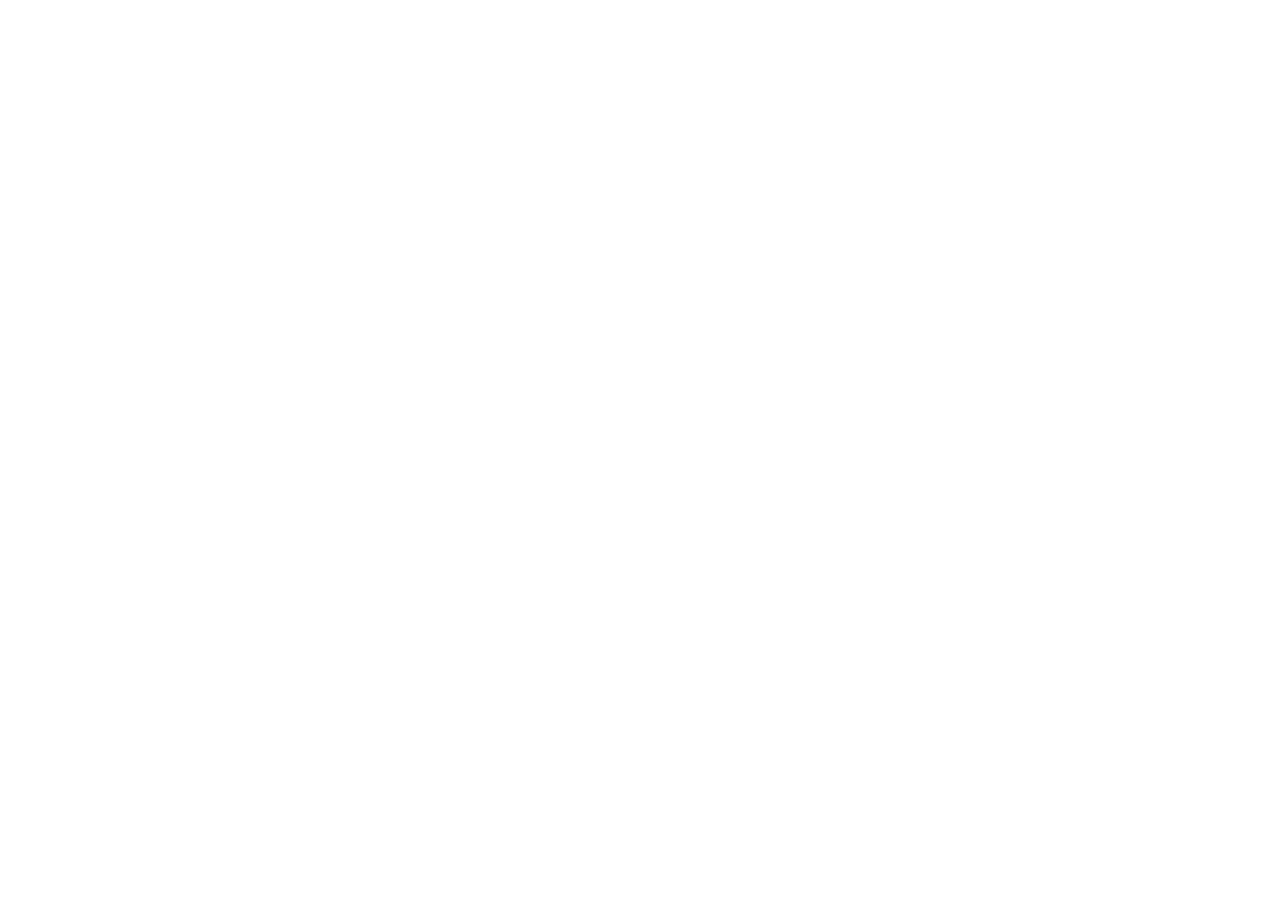
==== index.html @ 6b7ca8cf "add manifest" ====
<!DOCTYPE html>
<html lang="en-US" dir="ltr">
  <head>
    <meta charset="UTF-8" />
    <meta name="viewport" content="width=device-width,initial-scale=1" />
    <link rel="shortcut icon" href="https://c.s-microsoft.com/favicon.ico?v2" />
    <link rel="manifest" href="./manifest.json">
    <title>Welcome!</title>
  </head>
</html>
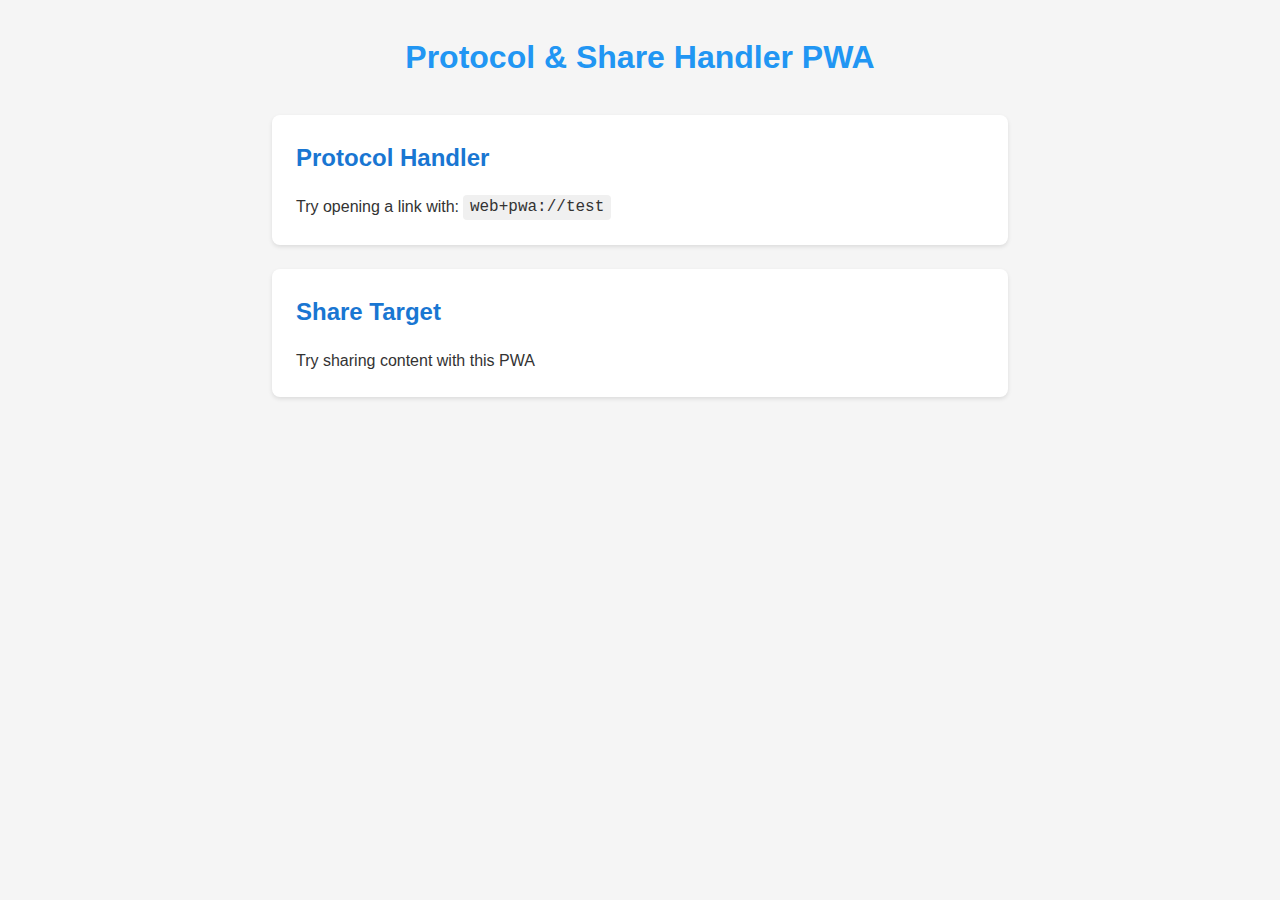
==== commit 2bb4c179: "support sw and share target" ====
--- a/index.html
+++ b/index.html
@@ -3,8 +3,37 @@
   <head>
     <meta charset="UTF-8" />
     <meta name="viewport" content="width=device-width,initial-scale=1" />
-    <link rel="shortcut icon" href="https://c.s-microsoft.com/favicon.ico?v2" />
+    <meta name="theme-color" content="#2196F3"/>
+    <link rel="shortcut icon" href="https://cdn.glitch.com/47e82a3e-e99d-4a0a-86f9-4f8bea8ede1e%2Fastronaut-icon.png?v=1587002651149" />
     <link rel="manifest" href="./manifest.json">
-    <title>Welcome!</title>
+    <link rel="stylesheet" href="styles.css">
+    <title>Protocol & Share Handler PWA</title>
   </head>
-</html>+  <body>
+    <div class="container">
+      <h1>Protocol & Share Handler PWA</h1>
+      
+      <div class="card">
+        <h2>Protocol Handler</h2>
+        <p>Try opening a link with: <code>web+pwa://test</code></p>
+        <div id="protocol-content"></div>
+      </div>
+
+      <div class="card">
+        <h2>Share Target</h2>
+        <p>Try sharing content with this PWA</p>
+        <div id="share-content"></div>
+      </div>
+    </div>
+
+    <script src="app.js"></script>
+    <script>
+      // Register service worker
+      if ('serviceWorker' in navigator) {
+        navigator.serviceWorker.register('./service-worker.js')
+          .then(registration => console.log('ServiceWorker registered'))
+          .catch(err => console.error('ServiceWorker registration failed:', err));
+      }
+    </script>
+  </body>
+</html>
--- a/styles.css
+++ b/styles.css
@@ -0,0 +1,66 @@
+* {
+  margin: 0;
+  padding: 0;
+  box-sizing: border-box;
+}
+
+body {
+  font-family: -apple-system, BlinkMacSystemFont, 'Segoe UI', Roboto, Oxygen, Ubuntu, Cantarell, sans-serif;
+  line-height: 1.6;
+  color: #333;
+  background-color: #f5f5f5;
+}
+
+.container {
+  max-width: 800px;
+  margin: 0 auto;
+  padding: 2rem;
+}
+
+h1 {
+  text-align: center;
+  color: #2196F3;
+  margin-bottom: 2rem;
+}
+
+.card {
+  background: white;
+  border-radius: 8px;
+  padding: 1.5rem;
+  margin-bottom: 1.5rem;
+  box-shadow: 0 2px 4px rgba(0,0,0,0.1);
+}
+
+h2 {
+  color: #1976D2;
+  margin-bottom: 1rem;
+}
+
+code {
+  background: #f0f0f0;
+  padding: 0.2rem 0.4rem;
+  border-radius: 4px;
+  font-family: 'Courier New', Courier, monospace;
+}
+
+.received-data {
+  margin-top: 1rem;
+  padding: 1rem;
+  background: #f8f9fa;
+  border-radius: 4px;
+  border-left: 4px solid #2196F3;
+}
+
+.received-data h3 {
+  color: #1976D2;
+  margin-bottom: 0.5rem;
+}
+
+pre {
+  background: #fff;
+  padding: 1rem;
+  border-radius: 4px;
+  overflow-x: auto;
+  white-space: pre-wrap;
+  word-wrap: break-word;
+}
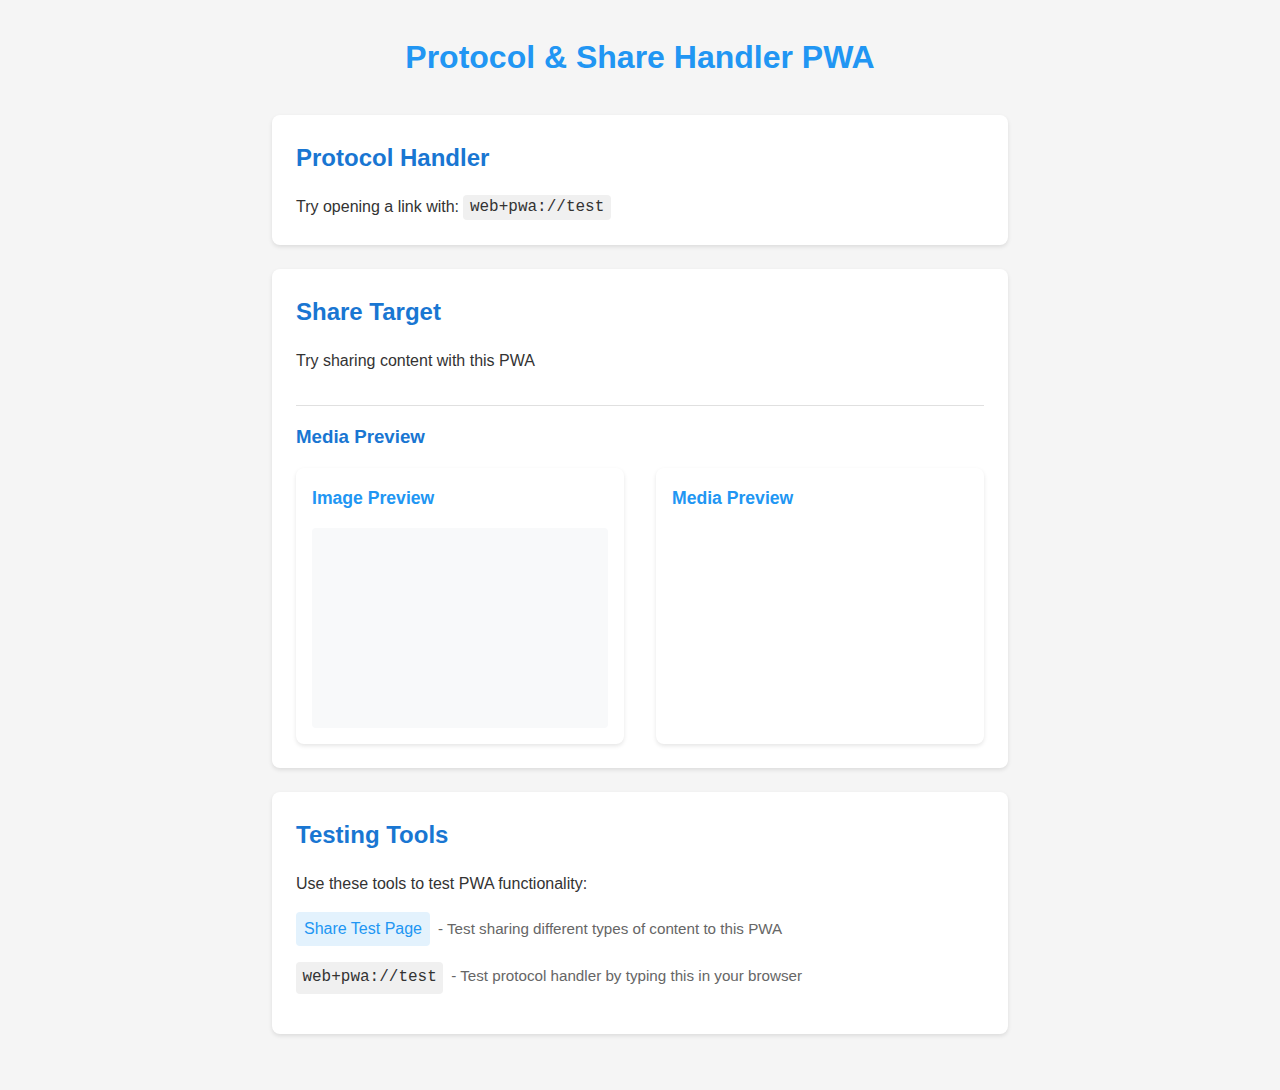
==== commit 473b262f: "add image display area" ====
--- a/index.html
+++ b/index.html
@@ -23,6 +23,34 @@
         <h2>Share Target</h2>
         <p>Try sharing content with this PWA</p>
         <div id="share-content"></div>
+        <div class="media-preview-area">
+          <h3>Media Preview</h3>
+          <div class="preview-container">
+            <div id="image-preview" class="preview-section">
+              <h4>Image Preview</h4>
+              <div class="image-display"></div>
+            </div>
+            <div id="media-preview" class="preview-section">
+              <h4>Media Preview</h4>
+              <div class="media-display"></div>
+            </div>
+          </div>
+        </div>
+      </div>
+
+      <div class="card">
+        <h2>Testing Tools</h2>
+        <p>Use these tools to test PWA functionality:</p>
+        <ul class="feature-list">
+          <li>
+            <a href="share-test.html" class="feature-link">Share Test Page</a>
+            <span class="feature-desc">- Test sharing different types of content to this PWA</span>
+          </li>
+          <li>
+            <code>web+pwa://test</code>
+            <span class="feature-desc">- Test protocol handler by typing this in your browser</span>
+          </li>
+        </ul>
       </div>
     </div>
 
--- a/styles.css
+++ b/styles.css
@@ -64,3 +64,343 @@
   white-space: pre-wrap;
   word-wrap: break-word;
 }
+
+.feature-list {
+  list-style: none;
+  padding: 0;
+  margin: 1rem 0;
+}
+
+.feature-list li {
+  margin-bottom: 1rem;
+  display: flex;
+  align-items: baseline;
+  flex-wrap: wrap;
+  gap: 0.5rem;
+}
+
+.feature-link {
+  color: #2196F3;
+  text-decoration: none;
+  font-weight: 500;
+  padding: 0.25rem 0.5rem;
+  background: #e3f2fd;
+  border-radius: 4px;
+}
+
+.feature-link:hover {
+  background: #bbdefb;
+}
+
+.feature-desc {
+  color: #666;
+  font-size: 0.95rem;
+}
+
+/* Shared Files Styles */
+.shared-files {
+  margin-top: 1.5rem;
+  padding-top: 1rem;
+  border-top: 1px solid #eee;
+}
+
+.shared-files h4 {
+  color: #1976D2;
+  margin-bottom: 1rem;
+}
+
+/* Image Grid */
+.image-grid {
+  display: grid;
+  grid-template-columns: repeat(auto-fill, minmax(200px, 1fr));
+  gap: 1rem;
+  margin-top: 1rem;
+}
+
+.image-item {
+  background: #fff;
+  border-radius: 4px;
+  overflow: hidden;
+  box-shadow: 0 1px 3px rgba(0,0,0,0.1);
+}
+
+.image-item img {
+  width: 100%;
+  height: 200px;
+  object-fit: cover;
+  display: block;
+}
+
+.image-item .file-info {
+  padding: 0.5rem;
+  font-size: 0.9rem;
+  display: flex;
+  justify-content: space-between;
+  background: #f8f9fa;
+}
+
+/* Document List */
+.document-list {
+  list-style: none;
+  padding: 0;
+}
+
+.document-list li {
+  margin-bottom: 0.5rem;
+}
+
+.document-link {
+  display: flex;
+  justify-content: space-between;
+  align-items: center;
+  padding: 0.75rem;
+  background: #f8f9fa;
+  border-radius: 4px;
+  text-decoration: none;
+  color: inherit;
+  transition: background-color 0.2s;
+}
+
+.document-link:hover {
+  background: #e3f2fd;
+}
+
+.document-link .file-name {
+  font-weight: 500;
+  color: #2196F3;
+}
+
+.document-link .file-info {
+  color: #666;
+  font-size: 0.9rem;
+}
+
+/* Media List */
+.media-list {
+  display: grid;
+  grid-template-columns: repeat(auto-fill, minmax(300px, 1fr));
+  gap: 1rem;
+  margin-top: 1rem;
+}
+
+.media-item {
+  background: #fff;
+  border-radius: 4px;
+  overflow: hidden;
+  box-shadow: 0 1px 3px rgba(0,0,0,0.1);
+}
+
+.media-item video,
+.media-item audio {
+  width: 100%;
+  display: block;
+}
+
+.media-item .file-info {
+  padding: 0.5rem;
+  font-size: 0.9rem;
+  display: flex;
+  justify-content: space-between;
+  background: #f8f9fa;
+}
+
+/* Text Content */
+.text-content {
+  background: #f8f9fa;
+  padding: 1rem;
+  border-radius: 4px;
+  margin-bottom: 1rem;
+}
+
+.text-content strong {
+  color: #1976D2;
+}
+
+.text-content a {
+  color: #2196F3;
+  text-decoration: none;
+}
+
+.text-content a:hover {
+  text-decoration: underline;
+}
+
+/* Shared Files Display Styles */
+.files-section {
+  margin-top: 1.5rem;
+  padding-top: 1rem;
+  border-top: 1px solid #e0e0e0;
+}
+
+.files-section h4 {
+  color: #1976D2;
+  margin-bottom: 1rem;
+  font-size: 1.1rem;
+}
+
+/* Image Grid */
+.image-grid {
+  display: grid;
+  grid-template-columns: repeat(auto-fill, minmax(200px, 1fr));
+  gap: 1rem;
+  margin-top: 1rem;
+}
+
+.image-wrapper {
+  background: white;
+  border-radius: 8px;
+  overflow: hidden;
+  box-shadow: 0 2px 4px rgba(0,0,0,0.1);
+  transition: transform 0.2s;
+}
+
+.image-wrapper:hover {
+  transform: translateY(-2px);
+}
+
+.image-wrapper img {
+  width: 100%;
+  height: 200px;
+  object-fit: cover;
+  display: block;
+}
+
+/* Document List */
+.document-list {
+  display: grid;
+  gap: 0.5rem;
+}
+
+.document-item {
+  display: flex;
+  align-items: center;
+  padding: 0.75rem;
+  background: white;
+  border-radius: 8px;
+  text-decoration: none;
+  color: inherit;
+  transition: background-color 0.2s;
+}
+
+.document-item:hover {
+  background: #e3f2fd;
+}
+
+.document-icon {
+  font-size: 1.5rem;
+  margin-right: 1rem;
+}
+
+/* Media Grid */
+.media-grid {
+  display: grid;
+  grid-template-columns: repeat(auto-fill, minmax(300px, 1fr));
+  gap: 1rem;
+  margin-top: 1rem;
+}
+
+.media-wrapper {
+  background: white;
+  border-radius: 8px;
+  overflow: hidden;
+  box-shadow: 0 2px 4px rgba(0,0,0,0.1);
+}
+
+.media-wrapper video,
+.media-wrapper audio {
+  width: 100%;
+  display: block;
+}
+
+.media-wrapper.audio {
+  padding: 1rem;
+}
+
+/* File Info */
+.file-info {
+  padding: 0.75rem;
+  background: #f8f9fa;
+  display: flex;
+  justify-content: space-between;
+  align-items: center;
+  font-size: 0.9rem;
+}
+
+.file-name {
+  font-weight: 500;
+  color: #2196F3;
+  overflow: hidden;
+  text-overflow: ellipsis;
+  white-space: nowrap;
+  max-width: 70%;
+}
+
+.file-size {
+  color: #666;
+}
+
+/* Media Preview Area Styles */
+.media-preview-area {
+  margin-top: 2rem;
+  padding-top: 1rem;
+  border-top: 1px solid #e0e0e0;
+}
+
+.media-preview-area h3 {
+  color: #1976D2;
+  margin-bottom: 1rem;
+}
+
+.preview-container {
+  display: grid;
+  gap: 2rem;
+  margin-top: 1rem;
+}
+
+.preview-section {
+  background: #fff;
+  border-radius: 8px;
+  padding: 1rem;
+  box-shadow: 0 2px 4px rgba(0,0,0,0.1);
+}
+
+.preview-section h4 {
+  color: #2196F3;
+  margin-bottom: 1rem;
+  font-size: 1.1rem;
+}
+
+.image-display {
+  min-height: 200px;
+  display: flex;
+  align-items: center;
+  justify-content: center;
+  background: #f8f9fa;
+  border-radius: 4px;
+  overflow: hidden;
+}
+
+.image-display img {
+  max-width: 100%;
+  max-height: 400px;
+  object-fit: contain;
+  border-radius: 4px;
+}
+
+.media-display {
+  min-height: 100px;
+}
+
+.media-display video,
+.media-display audio {
+  width: 100%;
+  max-width: 100%;
+  border-radius: 4px;
+}
+
+/* Media preview responsiveness */
+@media (min-width: 768px) {
+  .preview-container {
+    grid-template-columns: 1fr 1fr;
+  }
+}
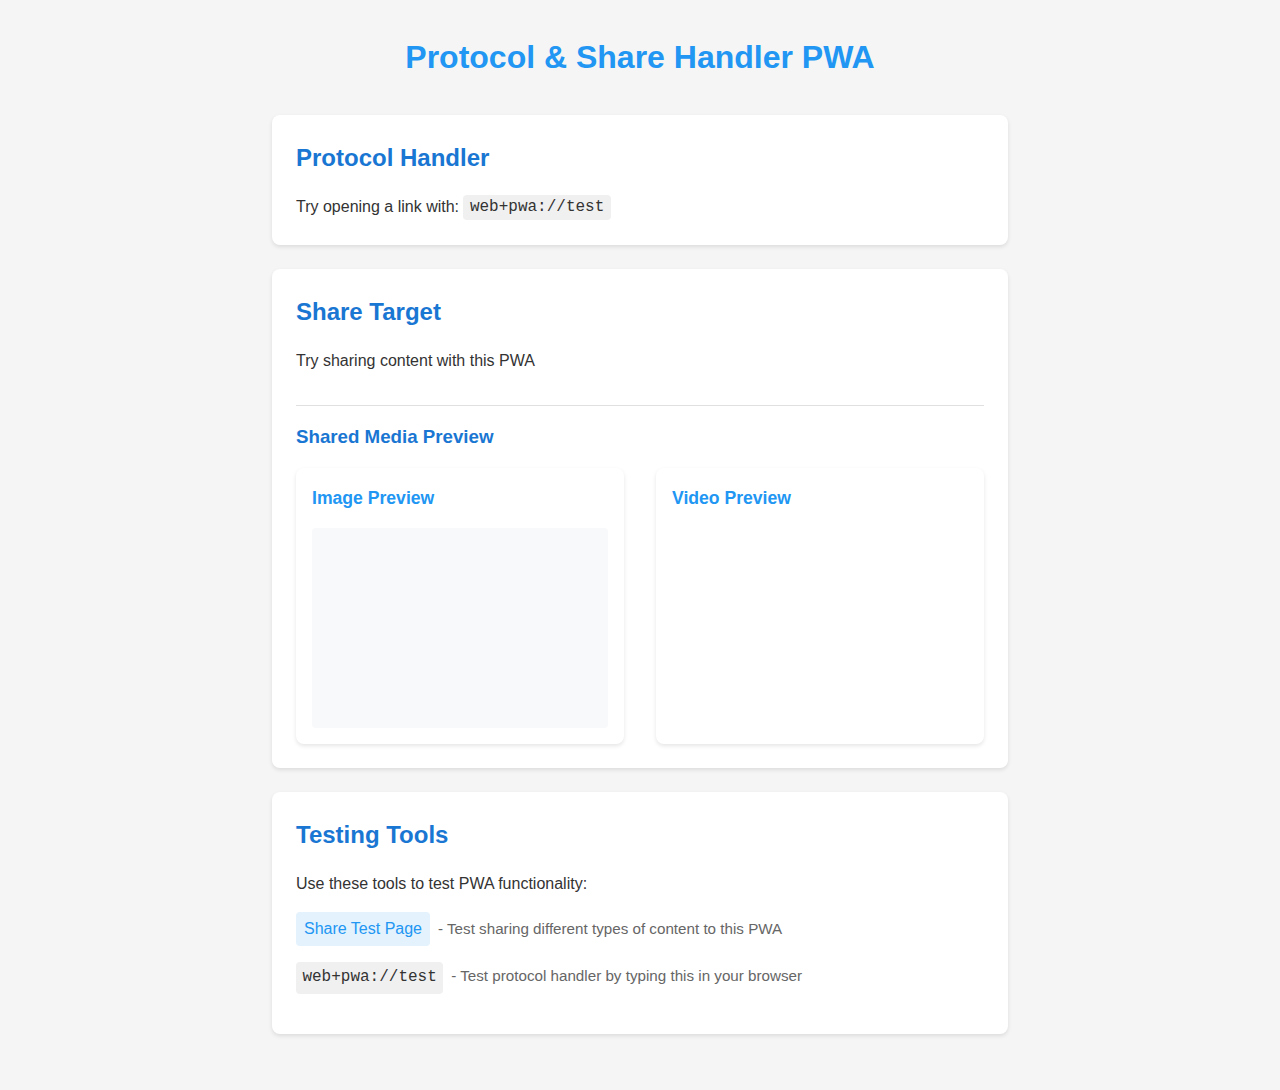
==== commit 5dd6c002: "title change" ====
--- a/index.html
+++ b/index.html
@@ -24,14 +24,14 @@
         <p>Try sharing content with this PWA</p>
         <div id="share-content"></div>
         <div class="media-preview-area">
-          <h3>Media Preview</h3>
+          <h3>Shared Media Preview</h3>
           <div class="preview-container">
             <div id="image-preview" class="preview-section">
               <h4>Image Preview</h4>
               <div class="image-display"></div>
             </div>
             <div id="media-preview" class="preview-section">
-              <h4>Media Preview</h4>
+              <h4>Video Preview</h4>
               <div class="media-display"></div>
             </div>
           </div>
--- a/styles.css
+++ b/styles.css
@@ -346,6 +346,53 @@
   border-top: 1px solid #e0e0e0;
 }
 
+.image-container {
+  background: white;
+  border-radius: 8px;
+  overflow: hidden;
+  box-shadow: 0 2px 4px rgba(0,0,0,0.1);
+  transition: transform 0.2s;
+  margin-bottom: 1rem;
+}
+
+.image-container:hover {
+  transform: translateY(-2px);
+}
+
+.image-container img {
+  width: 100%;
+  max-height: 400px;
+  object-fit: contain;
+  display: block;
+  background: #f8f9fa;
+}
+
+.image-info {
+  padding: 0.75rem;
+  display: flex;
+  justify-content: space-between;
+  align-items: center;
+  background: #f8f9fa;
+  border-top: 1px solid #eee;
+}
+
+.no-content {
+  padding: 2rem;
+  text-align: center;
+  color: #666;
+  background: #f8f9fa;
+  border-radius: 4px;
+}
+
+.error-message {
+  padding: 1rem;
+  color: #d32f2f;
+  background: #ffebee;
+  border-radius: 4px;
+  margin-top: 1rem;
+  text-align: center;
+}
+
 .media-preview-area h3 {
   color: #1976D2;
   margin-bottom: 1rem;
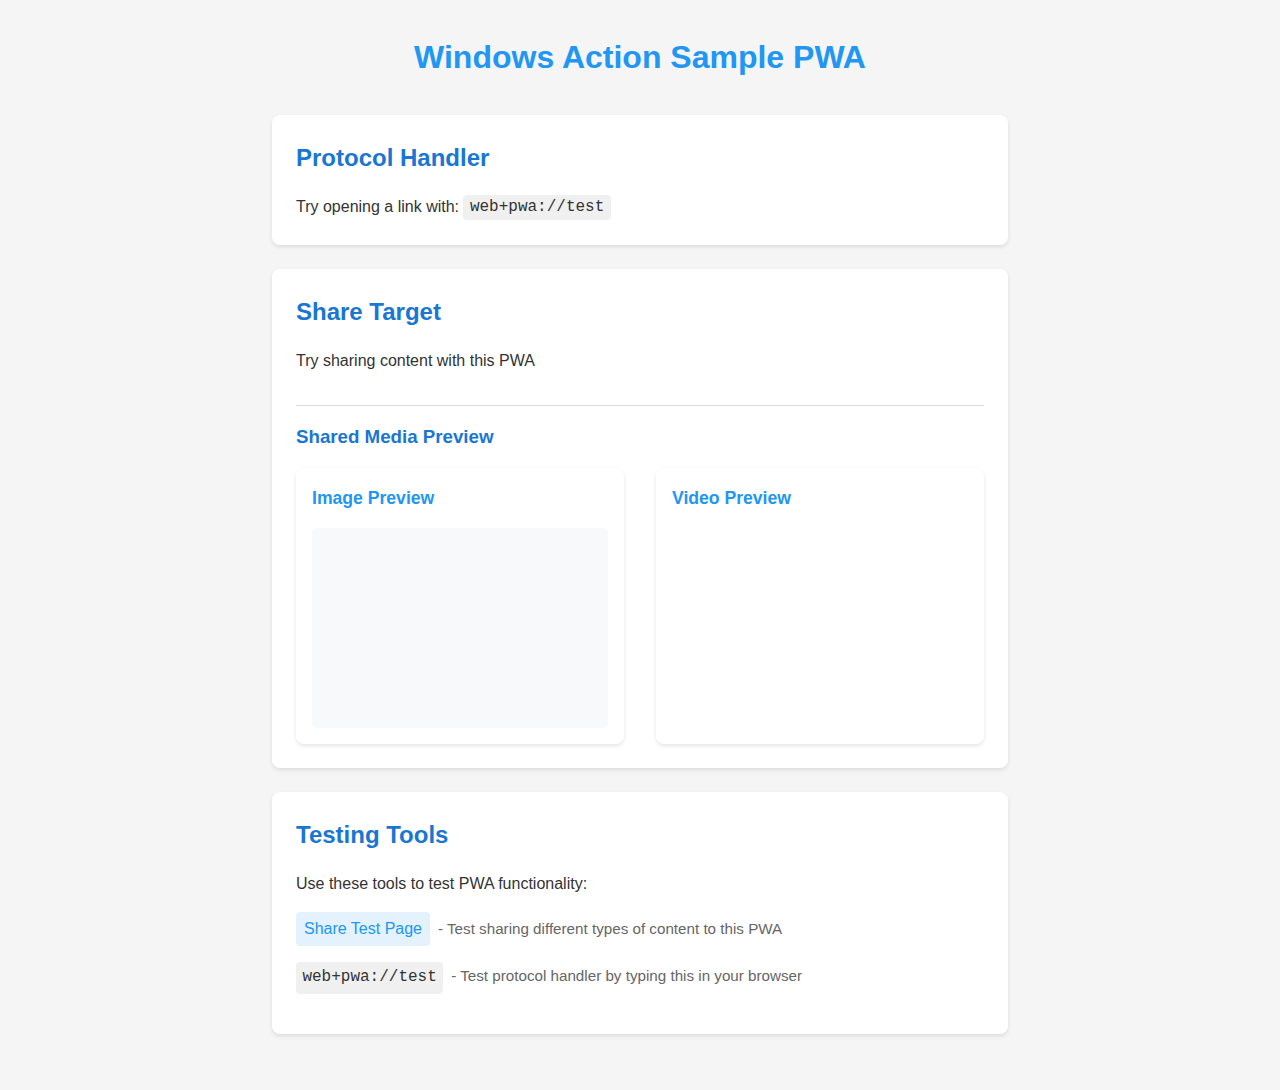
==== commit 07e3a09e: "Update index.html" ====
--- a/index.html
+++ b/index.html
@@ -7,11 +7,11 @@
     <link rel="shortcut icon" href="https://cdn.glitch.com/47e82a3e-e99d-4a0a-86f9-4f8bea8ede1e%2Fastronaut-icon.png?v=1587002651149" />
     <link rel="manifest" href="./manifest.json">
     <link rel="stylesheet" href="styles.css">
-    <title>Protocol & Share Handler PWA</title>
+    <title>Windows Action Sample PWA</title>
   </head>
   <body>
     <div class="container">
-      <h1>Protocol & Share Handler PWA</h1>
+      <h1>Windows Action Sample PWA</h1>
       
       <div class="card">
         <h2>Protocol Handler</h2>
